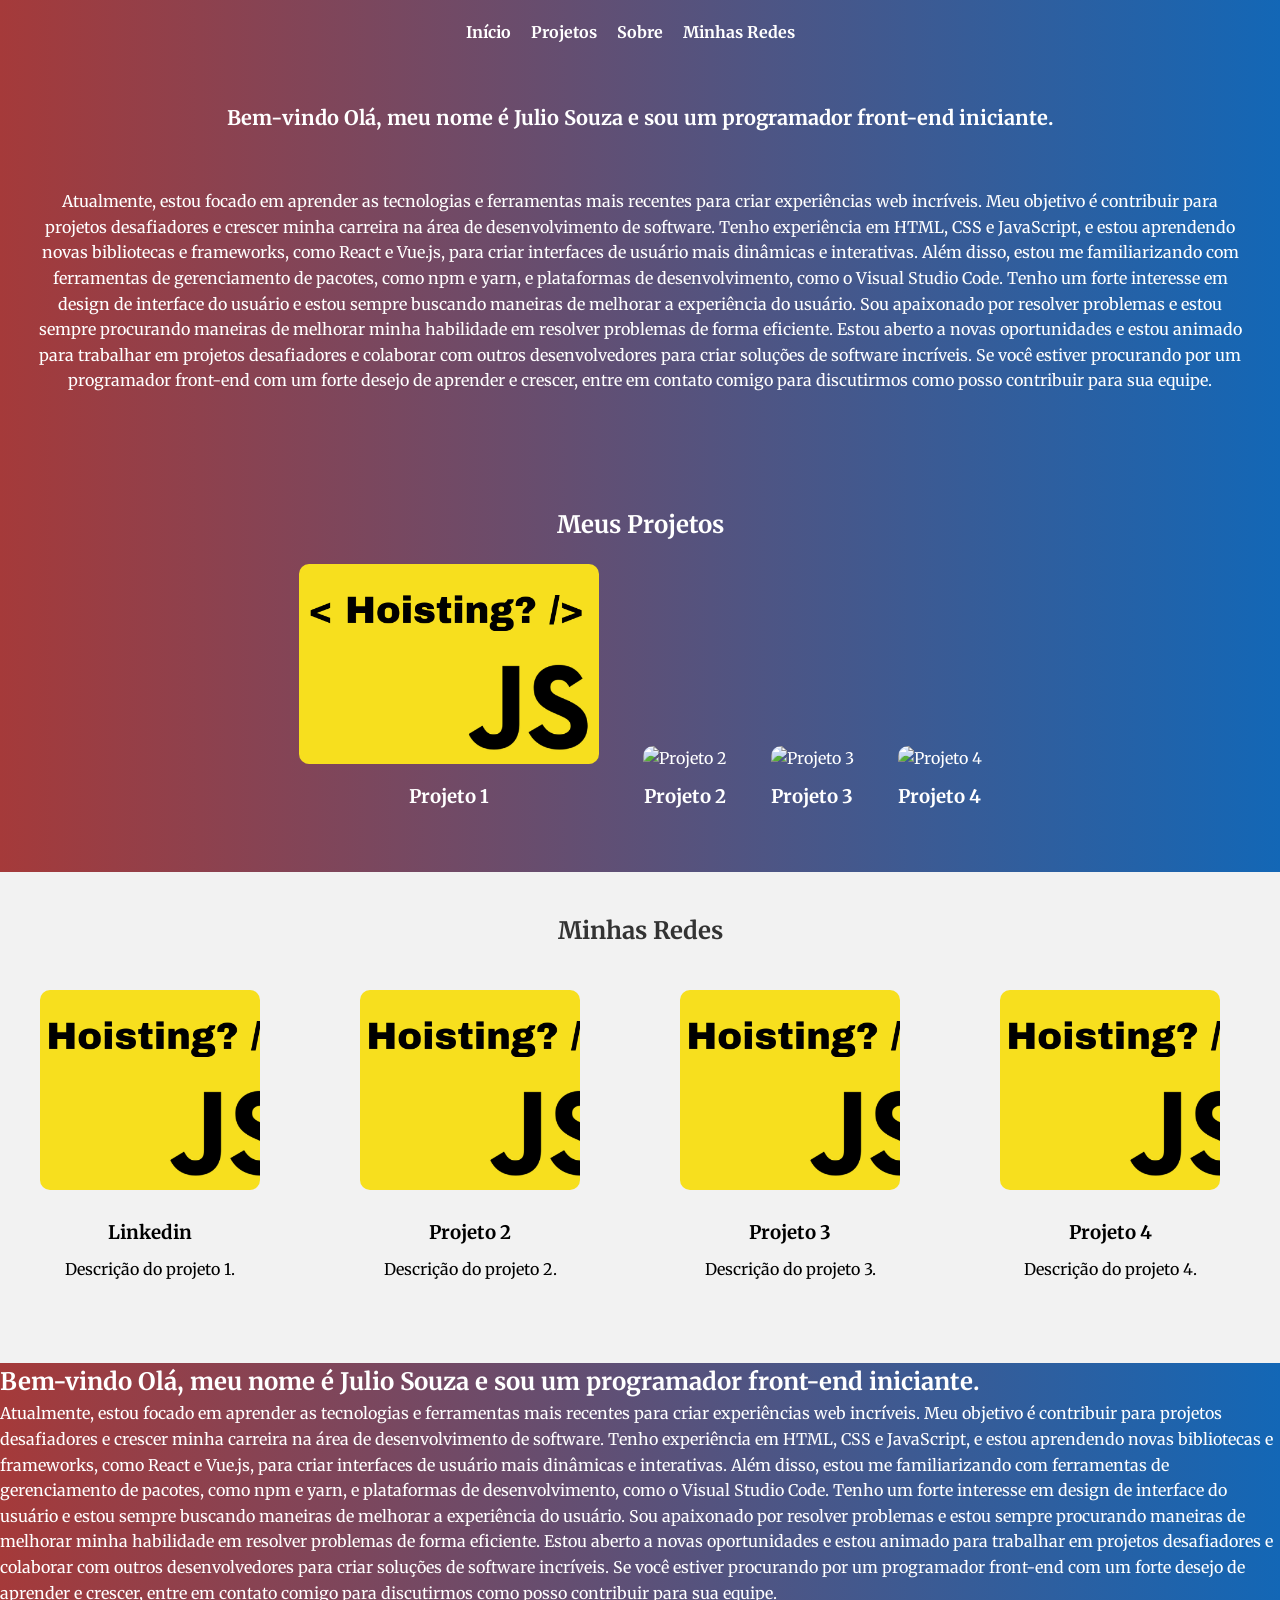
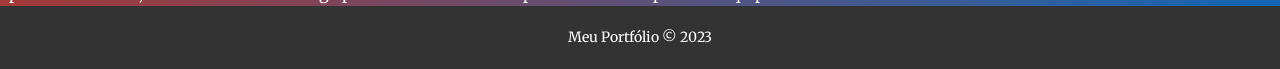
==== portifolio/index.html @ f2cfffc6 "first commit" ====
<!DOCTYPE html>
<html>

<head>
    <meta charset="utf-8">
    <title>Meu Portfólio</title>
    <link rel="stylesheet" type="text/css" href="slick/slick.css" />
    <link rel="stylesheet" type="text/css" href="slick/slick-theme.css" />
    <script type="text/javascript" src="slick/slick.min.js"></script>

    <link rel="stylesheet" href="src/css/styles.css">
</head>

<body>

    <header>
        <nav>
            <ul>
                <li><a href="#">Início</a></li>
                <li><a href="#projetos">Projetos</a></li>
                <li><a href="#sobre">Sobre</a></li>
                <li><a href="#minhas Redes">Minhas Redes</a></li>
            </ul>
        </nav>
    </header>

    <section id="banner">
        <h1>Bem-vindo Olá, meu nome é Julio Souza e sou um programador front-end iniciante.</h1>
        <p> Atualmente, estou focado em aprender as tecnologias e ferramentas mais recentes para criar experiências web incríveis. Meu objetivo é contribuir para projetos desafiadores e crescer minha carreira na área de desenvolvimento de software.

            Tenho experiência em HTML, CSS e JavaScript, e estou aprendendo novas bibliotecas e frameworks, como React e Vue.js, para criar interfaces de usuário mais dinâmicas e interativas. Além disso, estou me familiarizando com ferramentas de gerenciamento de pacotes, como npm e yarn, e plataformas de desenvolvimento, como o Visual Studio Code.
            
            Tenho um forte interesse em design de interface do usuário e estou sempre buscando maneiras de melhorar a experiência do usuário. Sou apaixonado por resolver problemas e estou sempre procurando maneiras de melhorar minha habilidade em resolver problemas de forma eficiente.
            
            Estou aberto a novas oportunidades e estou animado para trabalhar em projetos desafiadores e colaborar com outros desenvolvedores para criar soluções de software incríveis. Se você estiver procurando por um programador front-end com um forte desejo de aprender e crescer, entre em contato comigo para discutirmos como posso contribuir para sua equipe.</p>
    </section>

    <section id="projetos">
        <h2>Meus Projetos</h2>
        <div class="projeto">
            <a href="https://juliosouzaads.github.io/Portifolio-Barber-Close/" target="_blank">
                <img src="src/images/1_BgVNlXW6I6_1bWr8m8Ypsg.png" alt="Projeto 1">
                <h3>Projeto 1</h3>
            </a>
        </div>
        <div class="projeto">
            <a href="https://juliosouzaads.github.io/Api_GitHub/ " target="_blank">
                <img src="https://user-images.githubusercontent.com/98895165/218859259-c92ef79c-b84f-48b5-96d0-c106268add9f.png" alt="Projeto 2">
                <h3>Projeto 2</h3>
            </a>
        </div>
        <div class="projeto">
            <a href="https://juliosouzaads.github.io/Portifolio-Barbearia-Shopp/" target="_blank">
                <img src="https://user-images.githubusercontent.com/98895165/212253669-2b6fd90a-a5d7-4bff-9de0-f8948a03954b.png" alt="Projeto 3">
                <h3>Projeto 3</h3>
            </a>
        </div>
        <div class="projeto">
            <a href="https://juliosouzaads.github.io/API-Gerador-Conselhos/" target="_blank">
                <img src="https://res.cloudinary.com/dz209s6jk/image/upload/v1647734576/Screenshots/we2rf48343vqxftzdfvx.jpg" alt="Projeto 4">
                <h3>Projeto 4</h3>
            </a>
        </div>
    </section>

    <section id="carousel">
        <h2>Minhas Redes</h2>
        <div class="carousel">
            <div class="slide">
                <a href="https://www.linkedin.com/in/julio-souza-0854b9230/">
                <img src="src/images/1_BgVNlXW6I6_1bWr8m8Ypsg.png" alt="Projeto 1">
                <h3>Linkedin</h3>
                <p>Descrição do projeto 1.</p>
            </div>
            <div class="slide">
                <a href="https://www.linkedin.com/in/julio-souza-0854b9230/">
                <img src="src/images/1_BgVNlXW6I6_1bWr8m8Ypsg.png" alt="Projeto 2">
                <h3>Projeto 2</h3>
                <p>Descrição do projeto 2.</p>
            </div>
            <div class="slide">
                <a href="https://www.linkedin.com/in/julio-souza-0854b9230/">
                <img src="src/images/1_BgVNlXW6I6_1bWr8m8Ypsg.png" alt="Projeto 3">
                <h3>Projeto 3</h3>
                <p>Descrição do projeto 3.</p>
            </div>
            <div class="slide">
                <a href="https://www.linkedin.com/in/julio-souza-0854b9230/">
                <img src="src/images/1_BgVNlXW6I6_1bWr8m8Ypsg.png" alt="Projeto 4">
                <h3>Projeto 4</h3>
                <p>Descrição do projeto 4.</p>
            </div>
        </div>
    </section>

    <section id="sobre">
        <h1>Bem-vindo Olá, meu nome é Julio Souza e sou um programador front-end iniciante.</h1>
        <p> Atualmente, estou focado em aprender as tecnologias e ferramentas mais recentes para criar experiências web incríveis. Meu objetivo é contribuir para projetos desafiadores e crescer minha carreira na área de desenvolvimento de software.

            Tenho experiência em HTML, CSS e JavaScript, e estou aprendendo novas bibliotecas e frameworks, como React e Vue.js, para criar interfaces de usuário mais dinâmicas e interativas. Além disso, estou me familiarizando com ferramentas de gerenciamento de pacotes, como npm e yarn, e plataformas de desenvolvimento, como o Visual Studio Code.
            
            Tenho um forte interesse em design de interface do usuário e estou sempre buscando maneiras de melhorar a experiência do usuário. Sou apaixonado por resolver problemas e estou sempre procurando maneiras de melhorar minha habilidade em resolver problemas de forma eficiente.
            
            Estou aberto a novas oportunidades e estou animado para trabalhar em projetos desafiadores e colaborar com outros desenvolvedores para criar soluções de software incríveis. Se você estiver procurando por um programador front-end com um forte desejo de aprender e crescer, entre em contato comigo para discutirmos como posso contribuir para sua equipe.</p>
    </section>

    <footer>
        <p>Meu Portfólio &copy; 2023</p>
    </footer>

    <script src="src/js/index.js"></script>
</body
---- portifolio/src/css/styles.css ----
@import url('https://fonts.googleapis.com/css2?family=Merriweather:ital,wght@0,300;0,700;1,300;1,700&display=swap');

* {
    margin: 0;
    padding: 0;
    box-sizing: border-box;
  }
  
  body {
    
    font-family: 'Merriweather', serif;
    font-style: bold;
    font-size: 16px;
    line-height: 1.6;
    color: #333;
    background-image: linear-gradient(to right, rgb(165, 58, 58) , rgb(19, 103, 182));
  }
  
  header {
    font-weight: 700;
    
    color: #fff;
    padding: 20px;
    display: flex;
    justify-content: space-around;
  }
  
  nav ul {
    list-style: none;
    display: flex;
  }
  
  nav li {
    margin-right: 20px;
  }
  
  nav a {
    color: #fff;
    text-decoration: none;
  }

  a{
    text-decoration: none;
    color: #fff;
  }
  
  #banner {
   
    height: 400px;
    display: flex;
    flex-direction: column;
    justify-content: center;
    align-items: center;
    text-align: center;
    color: #fff;
  }
  
  #banner h1 {
    font-size: 20px;
    margin-bottom: 20px;
  }
  
  #banner p {
    font-size: 16px;
    margin: 35px;
  }
  
  #projetos {
    padding: 40px 0;
    text-align: center;
    color: #fff;
  }
  
  .projeto {
    display: inline-block;
    margin: 20px;
  }
  
  .projeto img {
    width: 300px;
    height: 200px;
    object-fit: cover;
    border-radius: 10px;
  }
  
  .projeto h3 {
    margin-top: 10px;
  }
  
  #carousel {
    background-color: #f2f2f2;
    padding: 40px 0;
    text-align: center;
   
  }
  
  .carousel {
    display: flex;
    overflow: hidden;
    justify-content: center;
    align-items: center;
    color: black;
  }
  
  .slide {
    display: flex;
    flex-direction: column;
    justify-content: center;
    align-items: center;
    text-align: center;
    padding: 40px;
    min-width: 300px;
  }
  
  .slide img {
    width: 100%;
    height: 200px;
    object-fit: cover;
    border-radius: 10px;
  }
  
  .slide h3 {
    margin-top: 20px;
    color: black;
  }
  
  .slide p {
    margin-top: 10px;
    color: black;
  }
  
  .slide:not(:last-child) {
    margin-right: 20px;
  }
  
  .slide.active-slide {
    transform: scale(1.1);
  }
  
  .slide-hidden-right {
    transform: translateX(100%);
  }
  
  .slide-hidden-left {
    transform: translateX(-100%);
  }
  
  .slide-transition {
    transition: transform 0.5s ease-in-out;
  }
  
  .slide-next {
    transform: translateX(-100%);
  }
  
  .slide-prev {
    transform: translateX(100%);
  }
  
  footer {
    background-color: #333;
    color: #fff;
    text-align: center;
    padding: 20px;
  }
  
  footer p {
    font-size: 14px;
  }
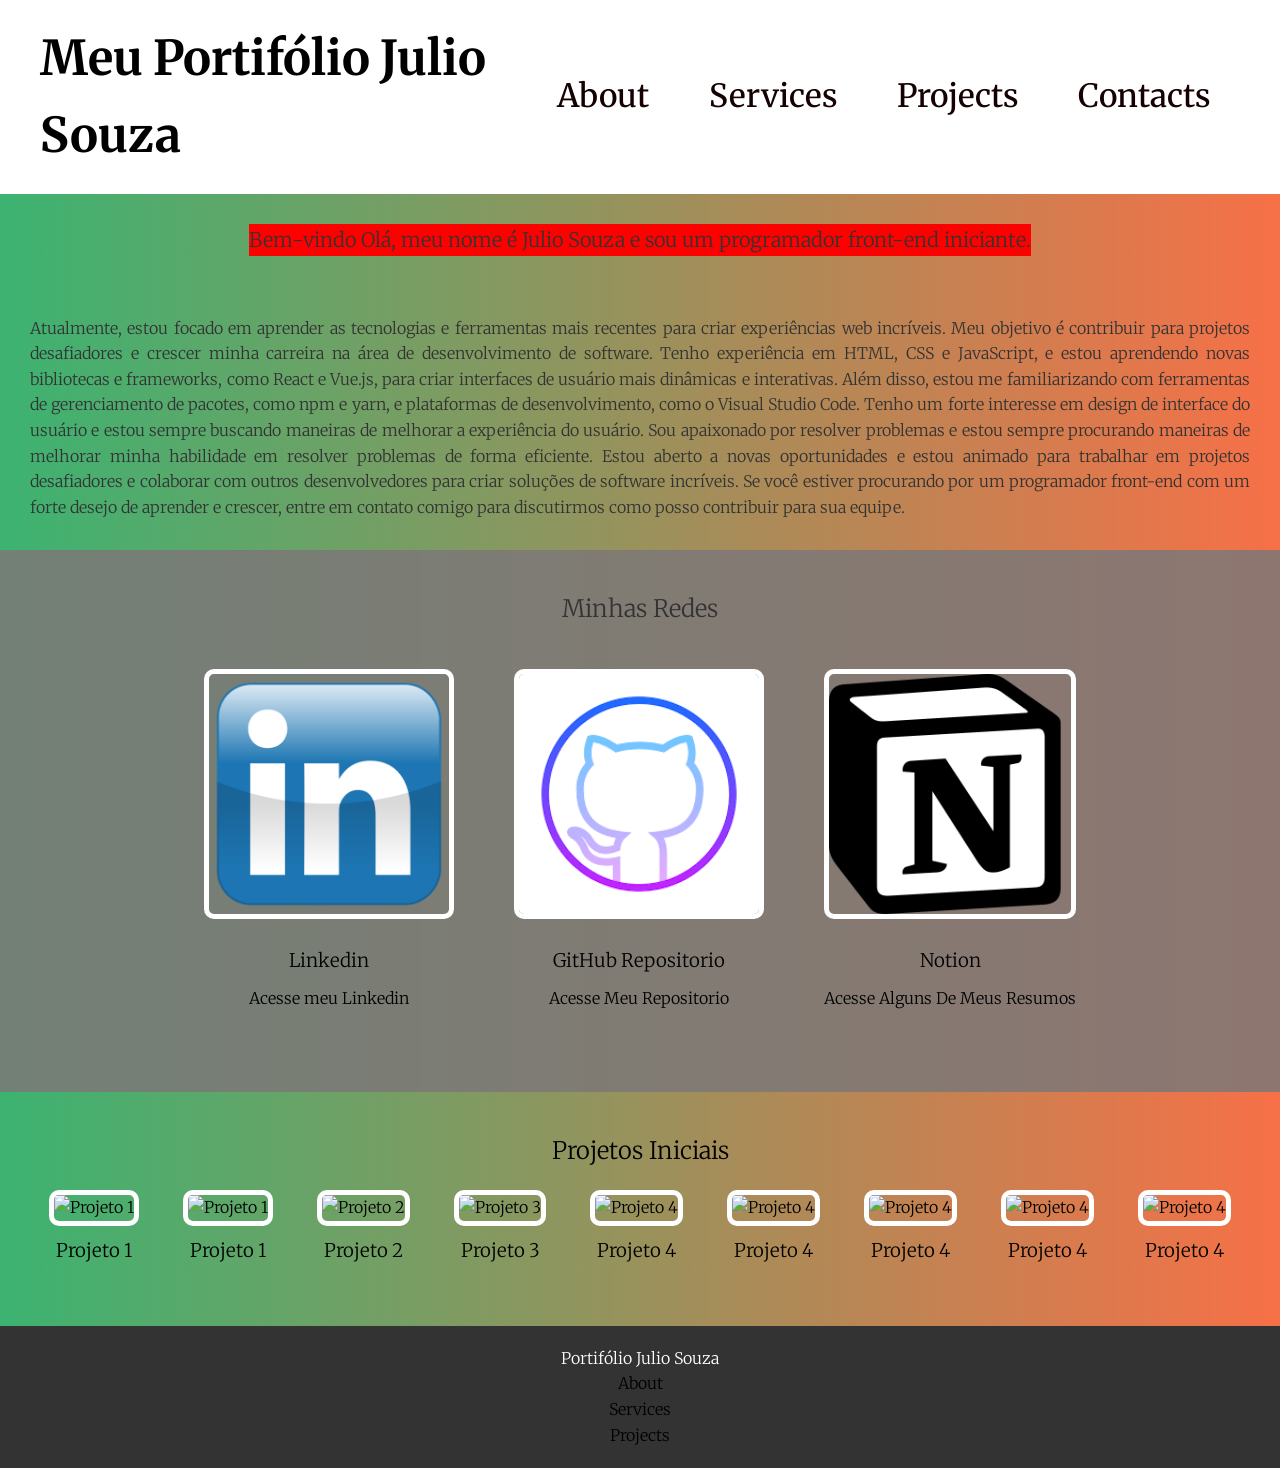
==== commit 97ec46e7: "att" ====
--- a/portifolio/index.html
+++ b/portifolio/index.html
@@ -1,66 +1,64 @@
 <!DOCTYPE html>
-<html>
+<html lang="en">
 
 <head>
-    <meta charset="utf-8">
-    <title>Meu Portfólio</title>
-    <link rel="stylesheet" type="text/css" href="slick/slick.css" />
-    <link rel="stylesheet" type="text/css" href="slick/slick-theme.css" />
-    <script type="text/javascript" src="slick/slick.min.js"></script>
+    <meta charset="UTF-8">
+    <meta http-equiv="X-UA-Compatible" content="IE=edge">
+    <meta name="viewport" content="width=device-width, initial-scale=1.0">
+    <title>Meu Portifólio Julio Souza </title>
+    <link rel="stylesheet" href="src/css/reset.css">
+    <link rel="stylesheet" href="src/css/variaveis.css">
+    <link rel="stylesheet" href="src/css/menu.css">
+    <link rel="stylesheet" href="src/css/styles.css">
 
-    <link rel="stylesheet" href="src/css/styles.css">
+    <link rel="preconnect" href="https://fonts.googleapis.com">
+    <link rel="preconnect" href="https://fonts.gstatic.com" crossorigin>
+    <link href="https://fonts.googleapis.com/css2?family=Roboto:wght@100;400;500;900&display=swap" rel="stylesheet">
+
 </head>
 
 <body>
-
-    <header>
-        <nav>
-            <ul>
-                <li><a href="#">Início</a></li>
-                <li><a href="#projetos">Projetos</a></li>
-                <li><a href="#sobre">Sobre</a></li>
-                <li><a href="#minhas Redes">Minhas Redes</a></li>
-            </ul>
-        </nav>
+    <header class="header">
+        <div class="header-container">
+            <a href="/">
+                <h1 class="logo"> Meu Portifólio Julio Souza </h1>
+            </a>
+            <nav>
+                <input type="checkbox" id="menu-hamburguer" />
+                <label for="menu-hamburguer">
+                    <div class="menu">
+                        <span class="hamburguer"></span>
+                    </div>
+                </label>
+                <ul>
+                    <li><a href="#about">About</a></li>
+                    <li><a href="#services">Services</a></li>
+                    <li><a href="#projects">Projects</a></li>
+                    <li><a href="#contacts">Contacts</a></li>
+                </ul>
+            </nav>
+        </div>
     </header>
 
     <section id="banner">
         <h1>Bem-vindo Olá, meu nome é Julio Souza e sou um programador front-end iniciante.</h1>
-        <p> Atualmente, estou focado em aprender as tecnologias e ferramentas mais recentes para criar experiências web incríveis. Meu objetivo é contribuir para projetos desafiadores e crescer minha carreira na área de desenvolvimento de software.
+        <p> Atualmente, estou focado em aprender as tecnologias e ferramentas mais recentes para criar experiências web
+            incríveis. Meu objetivo é contribuir para projetos desafiadores e crescer minha carreira na área de
+            desenvolvimento de software.
 
-            Tenho experiência em HTML, CSS e JavaScript, e estou aprendendo novas bibliotecas e frameworks, como React e Vue.js, para criar interfaces de usuário mais dinâmicas e interativas. Além disso, estou me familiarizando com ferramentas de gerenciamento de pacotes, como npm e yarn, e plataformas de desenvolvimento, como o Visual Studio Code.
-            
-            Tenho um forte interesse em design de interface do usuário e estou sempre buscando maneiras de melhorar a experiência do usuário. Sou apaixonado por resolver problemas e estou sempre procurando maneiras de melhorar minha habilidade em resolver problemas de forma eficiente.
-            
-            Estou aberto a novas oportunidades e estou animado para trabalhar em projetos desafiadores e colaborar com outros desenvolvedores para criar soluções de software incríveis. Se você estiver procurando por um programador front-end com um forte desejo de aprender e crescer, entre em contato comigo para discutirmos como posso contribuir para sua equipe.</p>
-    </section>
+            Tenho experiência em HTML, CSS e JavaScript, e estou aprendendo novas bibliotecas e frameworks, como React e
+            Vue.js, para criar interfaces de usuário mais dinâmicas e interativas. Além disso, estou me familiarizando
+            com ferramentas de gerenciamento de pacotes, como npm e yarn, e plataformas de desenvolvimento, como o
+            Visual Studio Code.
 
-    <section id="projetos">
-        <h2>Meus Projetos</h2>
-        <div class="projeto">
-            <a href="https://juliosouzaads.github.io/Portifolio-Barber-Close/" target="_blank">
-                <img src="src/images/1_BgVNlXW6I6_1bWr8m8Ypsg.png" alt="Projeto 1">
-                <h3>Projeto 1</h3>
-            </a>
-        </div>
-        <div class="projeto">
-            <a href="https://juliosouzaads.github.io/Api_GitHub/ " target="_blank">
-                <img src="https://user-images.githubusercontent.com/98895165/218859259-c92ef79c-b84f-48b5-96d0-c106268add9f.png" alt="Projeto 2">
-                <h3>Projeto 2</h3>
-            </a>
-        </div>
-        <div class="projeto">
-            <a href="https://juliosouzaads.github.io/Portifolio-Barbearia-Shopp/" target="_blank">
-                <img src="https://user-images.githubusercontent.com/98895165/212253669-2b6fd90a-a5d7-4bff-9de0-f8948a03954b.png" alt="Projeto 3">
-                <h3>Projeto 3</h3>
-            </a>
-        </div>
-        <div class="projeto">
-            <a href="https://juliosouzaads.github.io/API-Gerador-Conselhos/" target="_blank">
-                <img src="https://res.cloudinary.com/dz209s6jk/image/upload/v1647734576/Screenshots/we2rf48343vqxftzdfvx.jpg" alt="Projeto 4">
-                <h3>Projeto 4</h3>
-            </a>
-        </div>
+            Tenho um forte interesse em design de interface do usuário e estou sempre buscando maneiras de melhorar a
+            experiência do usuário. Sou apaixonado por resolver problemas e estou sempre procurando maneiras de melhorar
+            minha habilidade em resolver problemas de forma eficiente.
+
+            Estou aberto a novas oportunidades e estou animado para trabalhar em projetos desafiadores e colaborar com
+            outros desenvolvedores para criar soluções de software incríveis. Se você estiver procurando por um
+            programador front-end com um forte desejo de aprender e crescer, entre em contato comigo para discutirmos
+            como posso contribuir para sua equipe.</p>
     </section>
 
     <section id="carousel">
@@ -68,45 +66,121 @@
         <div class="carousel">
             <div class="slide">
                 <a href="https://www.linkedin.com/in/julio-souza-0854b9230/">
-                <img src="src/images/1_BgVNlXW6I6_1bWr8m8Ypsg.png" alt="Projeto 1">
-                <h3>Linkedin</h3>
-                <p>Descrição do projeto 1.</p>
+                    <img src="src/images/linkedin.png" alt="Projeto 3">
+                    <h3> Linkedin </h3>
+                    <p>Acesse meu Linkedin</p>
             </div>
             <div class="slide">
-                <a href="https://www.linkedin.com/in/julio-souza-0854b9230/">
-                <img src="src/images/1_BgVNlXW6I6_1bWr8m8Ypsg.png" alt="Projeto 2">
-                <h3>Projeto 2</h3>
-                <p>Descrição do projeto 2.</p>
+                <a href="https://github.com/juliosouzaads">
+                    <img src="src/images/github.png" alt="Projeto 1">
+                    <h3>GitHub Repositorio</h3>
+                    <p>Acesse Meu Repositorio</p>
             </div>
             <div class="slide">
-                <a href="https://www.linkedin.com/in/julio-souza-0854b9230/">
-                <img src="src/images/1_BgVNlXW6I6_1bWr8m8Ypsg.png" alt="Projeto 3">
-                <h3>Projeto 3</h3>
-                <p>Descrição do projeto 3.</p>
+                <a href="https://www.notion.so/Resumos-DevQuest-47e98376dde24ac598487de0968495d0">
+                    <img src="src/images/notion.png" alt="Projeto 2">
+                    <h3>Notion </h3>
+                    <p>Acesse Alguns De Meus Resumos </p>
             </div>
-            <div class="slide">
-                <a href="https://www.linkedin.com/in/julio-souza-0854b9230/">
-                <img src="src/images/1_BgVNlXW6I6_1bWr8m8Ypsg.png" alt="Projeto 4">
-                <h3>Projeto 4</h3>
-                <p>Descrição do projeto 4.</p>
-            </div>
+
         </div>
     </section>
 
-    <section id="sobre">
-        <h1>Bem-vindo Olá, meu nome é Julio Souza e sou um programador front-end iniciante.</h1>
-        <p> Atualmente, estou focado em aprender as tecnologias e ferramentas mais recentes para criar experiências web incríveis. Meu objetivo é contribuir para projetos desafiadores e crescer minha carreira na área de desenvolvimento de software.
-
-            Tenho experiência em HTML, CSS e JavaScript, e estou aprendendo novas bibliotecas e frameworks, como React e Vue.js, para criar interfaces de usuário mais dinâmicas e interativas. Além disso, estou me familiarizando com ferramentas de gerenciamento de pacotes, como npm e yarn, e plataformas de desenvolvimento, como o Visual Studio Code.
-            
-            Tenho um forte interesse em design de interface do usuário e estou sempre buscando maneiras de melhorar a experiência do usuário. Sou apaixonado por resolver problemas e estou sempre procurando maneiras de melhorar minha habilidade em resolver problemas de forma eficiente.
-            
-            Estou aberto a novas oportunidades e estou animado para trabalhar em projetos desafiadores e colaborar com outros desenvolvedores para criar soluções de software incríveis. Se você estiver procurando por um programador front-end com um forte desejo de aprender e crescer, entre em contato comigo para discutirmos como posso contribuir para sua equipe.</p>
+    <section id="projetos">
+        <h2>Projetos Iniciais </h2>
+        <div class="projeto">
+            <a href="https://juliosouzaads.github.io/Projeto-LandingPage-Berserk/" target="_blank">
+                <img src="https://static0.gamerantimages.com/wordpress/wp-content/uploads/2022/06/Featured-Why-Guts-Best-Written-Character.jpg"
+                    alt="Projeto 1">
+                <h3>Projeto 1</h3>
+            </a>
+        </div>
+        <div class="projeto">
+            <a href="https://juliosouzaads.github.io/Portifolio-Barber-Close/" target="_blank">
+                <img src="https://i.pinimg.com/originals/e3/d9/38/e3d93898d0a65536c45a3aabe36e5577.jpg" alt="Projeto 1">
+                <h3>Projeto 1</h3>
+            </a>
+        </div>
+        <div class="projeto">
+            <a href="https://juliosouzaads.github.io/Api_GitHub/ " target="_blank">
+                <img src="https://user-images.githubusercontent.com/98895165/218859259-c92ef79c-b84f-48b5-96d0-c106268add9f.png"
+                    alt="Projeto 2">
+                <h3>Projeto 2</h3>
+            </a>
+        </div>
+        <div class="projeto">
+            <a href="https://juliosouzaads.github.io/Portifolio-Barbearia-Shopp/" target="_blank">
+                <img src="https://user-images.githubusercontent.com/98895165/212253669-2b6fd90a-a5d7-4bff-9de0-f8948a03954b.png"
+                    alt="Projeto 3">
+                <h3>Projeto 3</h3>
+            </a>
+        </div>
+        <div class="projeto">
+            <a href="https://juliosouzaads.github.io/API-Gerador-Conselhos/" target="_blank">
+                <img src="https://res.cloudinary.com/dz209s6jk/image/upload/v1647734576/Screenshots/we2rf48343vqxftzdfvx.jpg"
+                    alt="Projeto 4">
+                <h3>Projeto 4</h3>
+            </a>
+        </div>
+        <div class="projeto">
+            <a href="https://juliosouzaads.github.io/API-Gerador-Conselhos/" target="_blank">
+                <img src="https://res.cloudinary.com/dz209s6jk/image/upload/v1647734576/Screenshots/we2rf48343vqxftzdfvx.jpg"
+                    alt="Projeto 4">
+                <h3>Projeto 4</h3>
+            </a>
+        </div>
+        <div class="projeto">
+            <a href="https://juliosouzaads.github.io/API-Gerador-Conselhos/" target="_blank">
+                <img src="https://res.cloudinary.com/dz209s6jk/image/upload/v1647734576/Screenshots/we2rf48343vqxftzdfvx.jpg"
+                    alt="Projeto 4">
+                <h3>Projeto 4</h3>
+            </a>
+        </div>
+        <div class="projeto">
+            <a href="https://juliosouzaads.github.io/API-Gerador-Conselhos/" target="_blank">
+                <img src="https://res.cloudinary.com/dz209s6jk/image/upload/v1647734576/Screenshots/we2rf48343vqxftzdfvx.jpg"
+                    alt="Projeto 4">
+                <h3>Projeto 4</h3>
+            </a>
+        </div>
+        <div class="projeto">
+            <a href="https://juliosouzaads.github.io/API-Gerador-Conselhos/" target="_blank">
+                <img src="https://res.cloudinary.com/dz209s6jk/image/upload/v1647734576/Screenshots/we2rf48343vqxftzdfvx.jpg"
+                    alt="Projeto 4">
+                <h3>Projeto 4</h3>
+            </a>
+        </div>
     </section>
 
-    <footer>
-        <p>Meu Portfólio &copy; 2023</p>
+    <footer class="footer" id="contacts">
+        <h4> Portifólio Julio Souza </h4>
+
+        <nav>
+            <ul>
+                <li><a href="#about"> About </a></li>
+                <li><a href="#services"> Services </a></li>
+                <li><a href="#projects"> Projects </a></li>
+            </ul>
+        </nav>
+
+        <div class="social">
+            <a href="">
+                <i class="fab fa-facebook-square"></i>
+            </a>
+
+            <a href="">
+                <i class="fab fa-instagram"></i>
+            </a>
+
+            <a href="">
+                <i class="fab fa-twitter-square"></i>
+            </a>
+
+            <a href="">
+                <i class="fab fa-pinterest"></i>
+            </a>
+        </div>
     </footer>
+</body>
 
-    <script src="src/js/index.js"></script>
-</body+</html>
--- a/portifolio/src/css/variaveis.css
+++ b/portifolio/src/css/variaveis.css
@@ -0,0 +1,3 @@
+:root {
+    --max-width-size :1920px;
+}
--- a/portifolio/src/css/menu.css
+++ b/portifolio/src/css/menu.css
@@ -0,0 +1,114 @@
+.header nav ul {
+    display: flex;
+}
+
+.header nav ul li a {
+    font-size: 2rem;
+    font-weight: 500;
+    padding: 10px 30px;
+    border-radius: 50px;
+    transition: 0.3s;
+    color: rgb(21, 1, 1);
+}
+
+.header nav ul li a:hover {
+    background-color: lightseagreen;
+}
+
+/* RESPONSIVO  */
+
+.header .menu {
+    display: none;
+    width: 60px;
+    height: 60px;
+}
+
+.header .hamburguer {
+    background-color: black;
+    position: relative;
+    display: block;
+    width: 30px;
+    height: 2px;
+    top: 29px;
+    left: 15px;
+    transition: 0.5s ease-in-out;
+}
+
+.header .hamburguer:before,
+.header .hamburguer:after {
+    background-color: #000;
+    content: "";
+    display: block;
+    width: 100%;
+    height: 100%;
+    position: absolute;
+    transition: 0.2s ease-in-out;
+}
+
+.header .hamburguer:before {
+    top: -10px;
+}
+
+.header .hamburguer:after {
+    bottom: -10px;
+}
+
+.header input {
+    display: none;
+}
+
+.header input:checked~label .hamburguer {
+    transform: rotate(45deg);
+}
+
+.header input:checked~label .hamburguer:before {
+    transform: rotate(90deg);
+    top: 0;
+}
+
+.header input:checked~label .hamburguer:after {
+    transform: rotate(90deg);
+    bottom: 0;
+
+}
+
+@media (max-width:900px) {
+    .header .menu {
+        display: block;
+        align-self: flex-end;
+    }
+
+    .header nav label {
+        display: flex;
+        flex-direction: column;
+    }
+
+    .header nav ul {
+        display: none;
+    }
+
+    .header input:checked~ul {
+        display: block;
+    }
+
+    .header nav {
+        position: absolute;
+        top: 8px;
+        right: 20px;
+        z-index: 1;
+    }
+
+    .header nav ul {
+        width: 200px;
+        padding: 20px;
+        background-color: #fff;
+
+    }
+
+    .header nav ul a {
+        text-align: center;
+        padding: 20px;
+        display: block;
+    }
+
+}
--- a/portifolio/src/css/styles.css
+++ b/portifolio/src/css/styles.css
@@ -1,171 +1,173 @@
 @import url('https://fonts.googleapis.com/css2?family=Merriweather:ital,wght@0,300;0,700;1,300;1,700&display=swap');
 
 * {
-    margin: 0;
-    padding: 0;
-    box-sizing: border-box;
-  }
-  
-  body {
-    
-    font-family: 'Merriweather', serif;
-    font-style: bold;
-    font-size: 16px;
-    line-height: 1.6;
-    color: #333;
-    background-image: linear-gradient(to right, rgb(165, 58, 58) , rgb(19, 103, 182));
-  }
-  
-  header {
-    font-weight: 700;
-    
-    color: #fff;
-    padding: 20px;
-    display: flex;
-    justify-content: space-around;
-  }
-  
-  nav ul {
-    list-style: none;
-    display: flex;
-  }
-  
-  nav li {
-    margin-right: 20px;
-  }
-  
-  nav a {
-    color: #fff;
-    text-decoration: none;
-  }
+  margin: 0;
+  padding: 0;
+  box-sizing: border-box;
+}
 
-  a{
-    text-decoration: none;
-    color: #fff;
-  }
-  
-  #banner {
-   
-    height: 400px;
-    display: flex;
-    flex-direction: column;
-    justify-content: center;
-    align-items: center;
-    text-align: center;
-    color: #fff;
-  }
-  
-  #banner h1 {
-    font-size: 20px;
-    margin-bottom: 20px;
-  }
-  
-  #banner p {
-    font-size: 16px;
-    margin: 35px;
-  }
-  
-  #projetos {
-    padding: 40px 0;
-    text-align: center;
-    color: #fff;
-  }
-  
-  .projeto {
-    display: inline-block;
-    margin: 20px;
-  }
-  
-  .projeto img {
-    width: 300px;
-    height: 200px;
-    object-fit: cover;
-    border-radius: 10px;
-  }
-  
-  .projeto h3 {
-    margin-top: 10px;
-  }
-  
-  #carousel {
-    background-color: #f2f2f2;
-    padding: 40px 0;
-    text-align: center;
-   
-  }
-  
-  .carousel {
-    display: flex;
-    overflow: hidden;
-    justify-content: center;
-    align-items: center;
-    color: black;
-  }
-  
-  .slide {
-    display: flex;
-    flex-direction: column;
-    justify-content: center;
-    align-items: center;
-    text-align: center;
-    padding: 40px;
-    min-width: 300px;
-  }
-  
-  .slide img {
-    width: 100%;
-    height: 200px;
-    object-fit: cover;
-    border-radius: 10px;
-  }
-  
-  .slide h3 {
-    margin-top: 20px;
-    color: black;
-  }
-  
-  .slide p {
-    margin-top: 10px;
-    color: black;
-  }
-  
-  .slide:not(:last-child) {
-    margin-right: 20px;
-  }
-  
-  .slide.active-slide {
-    transform: scale(1.1);
-  }
-  
-  .slide-hidden-right {
-    transform: translateX(100%);
-  }
-  
-  .slide-hidden-left {
-    transform: translateX(-100%);
-  }
-  
-  .slide-transition {
-    transition: transform 0.5s ease-in-out;
-  }
-  
-  .slide-next {
-    transform: translateX(-100%);
-  }
-  
-  .slide-prev {
-    transform: translateX(100%);
-  }
-  
-  footer {
-    background-color: #333;
-    color: #fff;
-    text-align: center;
-    padding: 20px;
-  }
-  
-  footer p {
-    font-size: 14px;
-  }
-  
-  +body {
+  font-family: 'Merriweather', serif;
+  font-style: bold;
+  font-size: 16px;
+  line-height: 1.6;
+  color: #333;
+  background-image: linear-gradient(to left, #f77047, #3cb371);
+}
+
+.header {
+  background-color: #fff;
+}
+
+.header .header-container {
+  display: flex;
+  padding: 20px 40px;
+  justify-content: space-between;
+  align-items: center;
+  min-height: 75px;
+}
+
+.header h1 {
+  font-size: 3rem;
+  font-weight: 700;
+  transition: 0.3s;
+  color: rgb(0, 0, 0);
+}
+
+.header a {
+  text-decoration: none;
+  color: #fff;
+}
+
+.header a:hover h1 {
+  color: coral;
+}
+
+#banner {
+  height: 80%;
+  display: flex;
+  flex-wrap: wrap;
+  flex-direction: column;
+  justify-content: center;
+  align-items: center;
+  text-align: justify;
+}
+
+#banner h1 {
+  font-size: 20px;
+  margin-bottom: 20px;
+  margin: 30px;
+  justify-content: center;
+  background-color: red;
+}
+
+#banner p {
+  font-size: 16px;
+  margin: 30px;
+}
+
+#projetos {
+  padding: 40px 0;
+  text-align: center;
+  color: #fff;
+}
+
+.projeto {
+  display: inline-block;
+  margin: 20px;
+}
+
+.projeto img {
+  width: 300px;
+  height: 200px;
+  object-fit: cover;
+  border-radius: 10px;
+  border: 5px solid white;
+}
+
+.projeto img:hover {
+  transition: 0.5s ease-in-out;
+  -xpedu-transform: scale(1.2);
+  -ms-transform: scale(1.2);
+  transform: scale(1.2);
+}
+
+.projeto h3 {
+  margin-top: 10px;
+}
+
+#carousel {
+  background-color: #7c7878da;
+  padding: 40px 0;
+  text-align: center;
+}
+
+.carousel {
+  display: flex;
+  /* overflow: hidden; */
+  justify-content: center;
+  align-items: center;
+  color: black;
+  margin: 10px;
+}
+
+.slide {
+  display: flex;
+  flex-direction: column;
+  justify-content: center;
+  align-items: center;
+  min-width: 150px;
+  padding: 30px;
+}
+
+.slide img {
+  width: 100%;
+  max-width: 400px;
+  height: 250px;
+  border-radius: 10px;
+  border: 5px solid white;
+}
+
+.slide img:hover {
+  transition: 0.5s ease-in-out;
+  -xpedu-transform: scale(1.2);
+  -ms-transform: scale(1.2);
+  transform: scale(1.2);
+}
+
+.slide h3 {
+  margin-top: 20px;
+  color: black;
+}
+
+.slide p {
+  margin-top: 10px;
+  color: black;
+}
+
+#sobre {
+  height: 80%;
+  display: flex;
+  flex-wrap: wrap;
+  flex-direction: column;
+  justify-content: center;
+  align-items: center;
+  text-align: justify;
+  color: #fff;
+  padding: 20px;
+}
+
+#sobre h1 {
+  padding: 20px;
+}
+
+footer {
+  background-color: #333;
+  color: #fff;
+  text-align: center;
+  padding: 20px;
+}
+
+footer p {
+  font-size: 14px;
+}
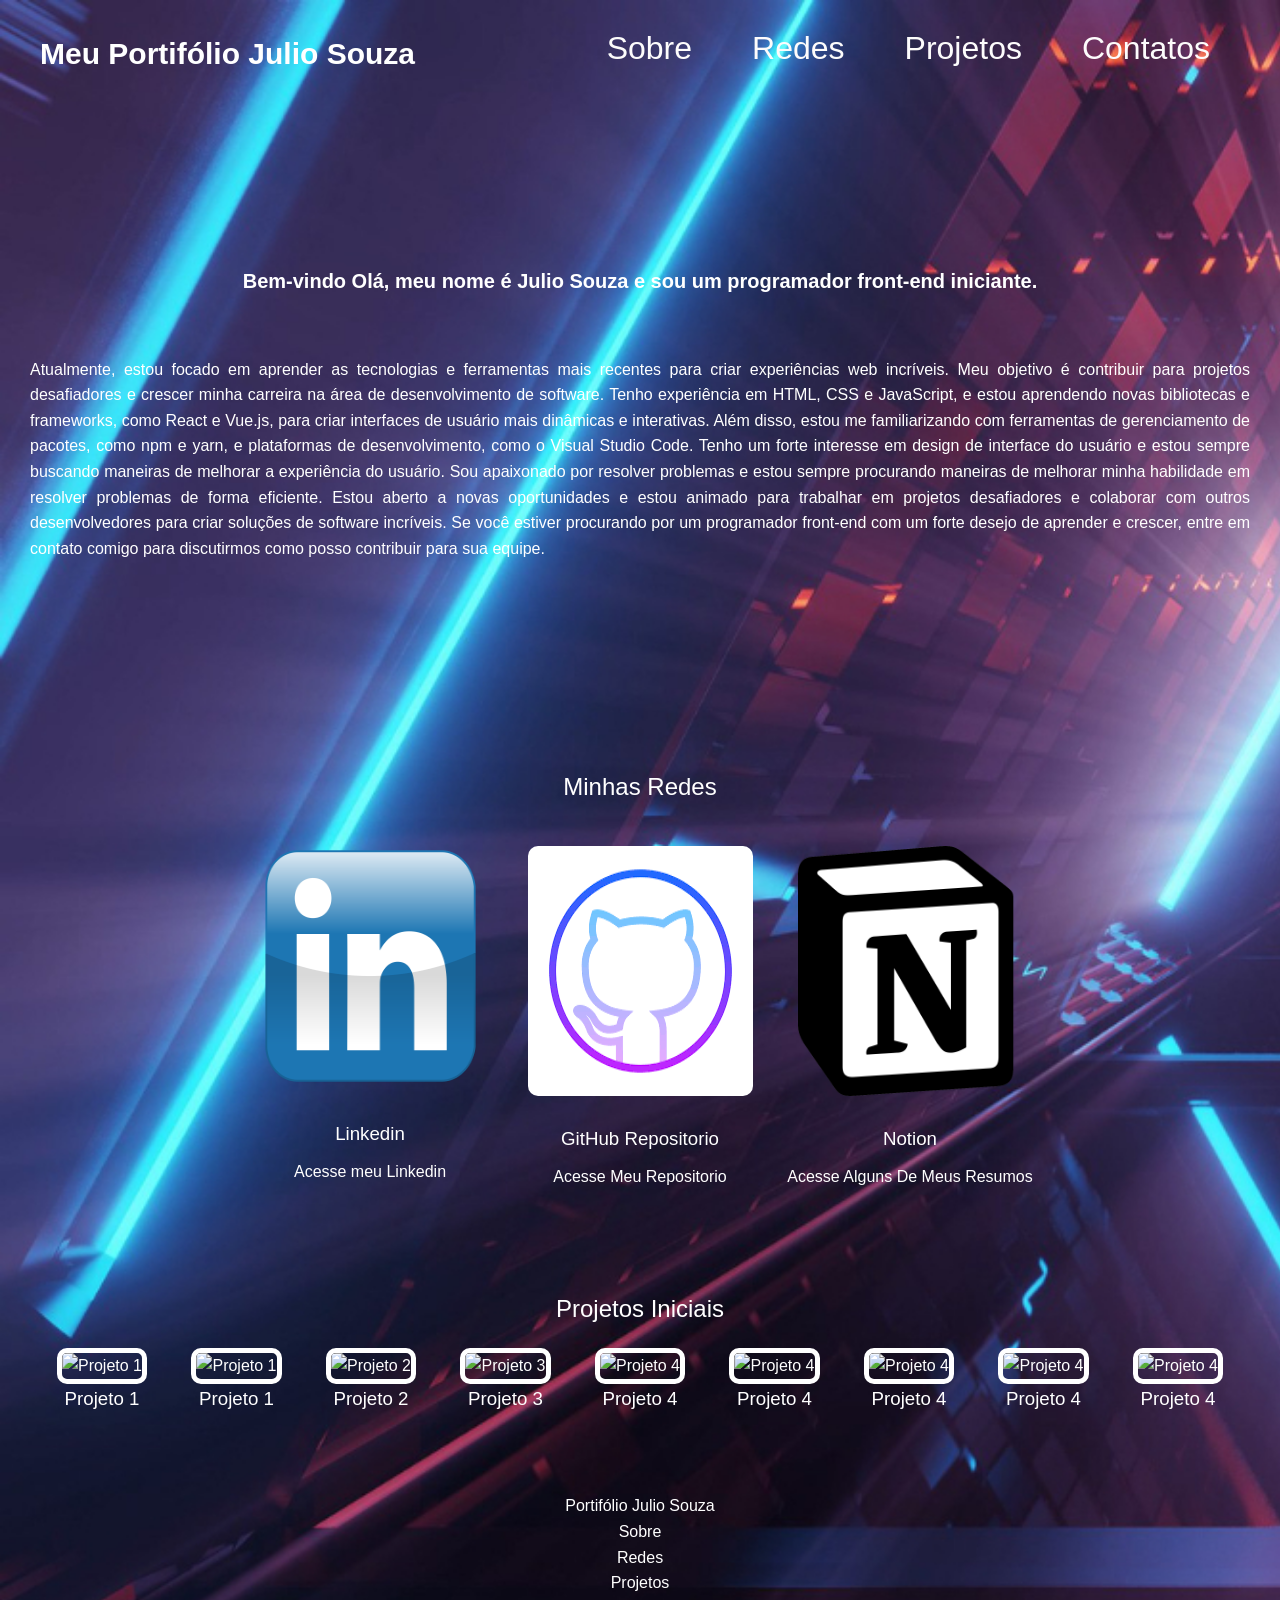
==== commit 10953486: "att portifolio" ====
--- a/portifolio/index.html
+++ b/portifolio/index.html
@@ -10,7 +10,7 @@
     <link rel="stylesheet" href="src/css/variaveis.css">
     <link rel="stylesheet" href="src/css/menu.css">
     <link rel="stylesheet" href="src/css/styles.css">
-
+    <link rel="stylesheet" href="src/css/responsive.css">
     <link rel="preconnect" href="https://fonts.googleapis.com">
     <link rel="preconnect" href="https://fonts.gstatic.com" crossorigin>
     <link href="https://fonts.googleapis.com/css2?family=Roboto:wght@100;400;500;900&display=swap" rel="stylesheet">
@@ -31,10 +31,10 @@
                     </div>
                 </label>
                 <ul>
-                    <li><a href="#about">About</a></li>
-                    <li><a href="#services">Services</a></li>
-                    <li><a href="#projects">Projects</a></li>
-                    <li><a href="#contacts">Contacts</a></li>
+                    <li><a href="#banner">Sobre</a></li>
+                    <li><a href="#carousel">Redes</a></li>
+                    <li><a href="#projetos">Projetos</a></li>
+                    <li><a href="#contacts">Contatos</a></li>
                 </ul>
             </nav>
         </div>
@@ -45,16 +45,13 @@
         <p> Atualmente, estou focado em aprender as tecnologias e ferramentas mais recentes para criar experiências web
             incríveis. Meu objetivo é contribuir para projetos desafiadores e crescer minha carreira na área de
             desenvolvimento de software.
-
             Tenho experiência em HTML, CSS e JavaScript, e estou aprendendo novas bibliotecas e frameworks, como React e
             Vue.js, para criar interfaces de usuário mais dinâmicas e interativas. Além disso, estou me familiarizando
             com ferramentas de gerenciamento de pacotes, como npm e yarn, e plataformas de desenvolvimento, como o
             Visual Studio Code.
-
             Tenho um forte interesse em design de interface do usuário e estou sempre buscando maneiras de melhorar a
             experiência do usuário. Sou apaixonado por resolver problemas e estou sempre procurando maneiras de melhorar
             minha habilidade em resolver problemas de forma eficiente.
-
             Estou aberto a novas oportunidades e estou animado para trabalhar em projetos desafiadores e colaborar com
             outros desenvolvedores para criar soluções de software incríveis. Se você estiver procurando por um
             programador front-end com um forte desejo de aprender e crescer, entre em contato comigo para discutirmos
@@ -65,20 +62,20 @@
         <h2>Minhas Redes</h2>
         <div class="carousel">
             <div class="slide">
-                <a href="https://www.linkedin.com/in/julio-souza-0854b9230/">
-                    <img src="src/images/linkedin.png" alt="Projeto 3">
+                <a href="https://www.linkedin.com/in/julio-souza-0854b9230/" target="_blank">
+                    <img src="src/images/linkedin.png" target="_blank" alt="Projeto 3">
                     <h3> Linkedin </h3>
                     <p>Acesse meu Linkedin</p>
             </div>
             <div class="slide">
-                <a href="https://github.com/juliosouzaads">
-                    <img src="src/images/github.png" alt="Projeto 1">
+                <a href="https://github.com/juliosouzaads " target="_blank">
+                    <img src="src/images/github.png" target="_blank" alt="Projeto 1">
                     <h3>GitHub Repositorio</h3>
                     <p>Acesse Meu Repositorio</p>
             </div>
             <div class="slide">
-                <a href="https://www.notion.so/Resumos-DevQuest-47e98376dde24ac598487de0968495d0">
-                    <img src="src/images/notion.png" alt="Projeto 2">
+                <a href="https://www.notion.so/Resumos-DevQuest-47e98376dde24ac598487de0968495d0" target="_blank">
+                    <img src="src/images/notion.png" target="_blank" alt="Projeto 2">
                     <h3>Notion </h3>
                     <p>Acesse Alguns De Meus Resumos </p>
             </div>
@@ -157,9 +154,9 @@
 
         <nav>
             <ul>
-                <li><a href="#about"> About </a></li>
-                <li><a href="#services"> Services </a></li>
-                <li><a href="#projects"> Projects </a></li>
+                <li><a href="#banner"> Sobre </a></li>
+                <li><a href="#carousel"> Redes </a></li>
+                <li><a href="#projetos"> Projetos </a></li>
             </ul>
         </nav>
 
--- a/portifolio/src/css/variaveis.css
+++ b/portifolio/src/css/variaveis.css
@@ -1,3 +1,4 @@
 :root {
     --max-width-size :1920px;
+    --cor-principal : color: white;
 }
--- a/portifolio/src/css/menu.css
+++ b/portifolio/src/css/menu.css
@@ -8,7 +8,7 @@
     padding: 10px 30px;
     border-radius: 50px;
     transition: 0.3s;
-    color: rgb(21, 1, 1);
+    color: rgb(253, 252, 252);
 }
 
 .header nav ul li a:hover {
@@ -71,44 +71,3 @@
     bottom: 0;
 
 }
-
-@media (max-width:900px) {
-    .header .menu {
-        display: block;
-        align-self: flex-end;
-    }
-
-    .header nav label {
-        display: flex;
-        flex-direction: column;
-    }
-
-    .header nav ul {
-        display: none;
-    }
-
-    .header input:checked~ul {
-        display: block;
-    }
-
-    .header nav {
-        position: absolute;
-        top: 8px;
-        right: 20px;
-        z-index: 1;
-    }
-
-    .header nav ul {
-        width: 200px;
-        padding: 20px;
-        background-color: #fff;
-
-    }
-
-    .header nav ul a {
-        text-align: center;
-        padding: 20px;
-        display: block;
-    }
-
-}
--- a/portifolio/src/css/styles.css
+++ b/portifolio/src/css/styles.css
@@ -1,22 +1,16 @@
 @import url('https://fonts.googleapis.com/css2?family=Merriweather:ital,wght@0,300;0,700;1,300;1,700&display=swap');
-
-* {
-  margin: 0;
-  padding: 0;
-  box-sizing: border-box;
-}
+@import url('variaveis.css');
 
 body {
-  font-family: 'Merriweather', serif;
+  font-family: 'Roboto', sans-serif;
   font-style: bold;
   font-size: 16px;
+  font-weight: 700;
   line-height: 1.6;
-  color: #333;
-  background-image: linear-gradient(to left, #f77047, #3cb371);
-}
-
-.header {
-  background-color: #fff;
+  background-image: url("../images/cool-geometric-triangular-figure-neon-laser-light-great-background.jpg");
+  background-repeat: no-repeat;
+  background-size: cover;
+  color: #fff;
 }
 
 .header .header-container {
@@ -28,37 +22,39 @@
 }
 
 .header h1 {
-  font-size: 3rem;
+  font-size: 30px;
   font-weight: 700;
   transition: 0.3s;
-  color: rgb(0, 0, 0);
+  color: var(--cor-principal);
 }
 
 .header a {
   text-decoration: none;
-  color: #fff;
 }
 
 .header a:hover h1 {
-  color: coral;
+  background-color: lightseagreen;
+  border-radius: 10px;
+  padding: 10px;
 }
 
 #banner {
-  height: 80%;
+  height: 70vh;
   display: flex;
-  flex-wrap: wrap;
   flex-direction: column;
   justify-content: center;
   align-items: center;
   text-align: justify;
+  background-color: var(--cor-principal);
 }
 
 #banner h1 {
   font-size: 20px;
+  font-weight: 700;
   margin-bottom: 20px;
   margin: 30px;
   justify-content: center;
-  background-color: red;
+  border-radius: 10%;
 }
 
 #banner p {
@@ -69,7 +65,7 @@
 #projetos {
   padding: 40px 0;
   text-align: center;
-  color: #fff;
+  color: #fff; 
 }
 
 .projeto {
@@ -78,11 +74,12 @@
 }
 
 .projeto img {
-  width: 300px;
+  width: 200px;
   height: 200px;
   object-fit: cover;
+  border-width: 5px;
+  border-style: solid;
   border-radius: 10px;
-  border: 5px solid white;
 }
 
 .projeto img:hover {
@@ -92,22 +89,25 @@
   transform: scale(1.2);
 }
 
-.projeto h3 {
+.projeto h1 {
+  margin-top: 10px;
+  font-weight: 700;
+  font-size: 20px;
+}
+
+.projeto h2,a {
   margin-top: 10px;
 }
 
 #carousel {
-  background-color: #7c7878da;
   padding: 40px 0;
   text-align: center;
 }
 
 .carousel {
   display: flex;
-  /* overflow: hidden; */
   justify-content: center;
   align-items: center;
-  color: black;
   margin: 10px;
 }
 
@@ -117,32 +117,32 @@
   justify-content: center;
   align-items: center;
   min-width: 150px;
-  padding: 30px;
+  min-height: 150px;
+  padding: 10px;
 }
 
 .slide img {
-  width: 100%;
-  max-width: 400px;
+  width: 90%;
+  max-width: 300px;
   height: 250px;
   border-radius: 10px;
-  border: 5px solid white;
 }
 
 .slide img:hover {
   transition: 0.5s ease-in-out;
-  -xpedu-transform: scale(1.2);
-  -ms-transform: scale(1.2);
-  transform: scale(1.2);
+  -xpedu-transform: scale(1.1);
+  -ms-transform: scale(1.1);
+  transform: scale(1.0);
 }
 
 .slide h3 {
   margin-top: 20px;
-  color: black;
+  color: #fff;
 }
 
 .slide p {
   margin-top: 10px;
-  color: black;
+  color: #fff;
 }
 
 #sobre {
@@ -162,7 +162,7 @@
 }
 
 footer {
-  background-color: #333;
+
   color: #fff;
   text-align: center;
   padding: 20px;
--- a/portifolio/src/css/responsive.css
+++ b/portifolio/src/css/responsive.css
@@ -0,0 +1,104 @@
+
+@media (max-width:900px) {
+    .header .menu {
+        display: block;
+        align-self: flex-end;
+    }
+
+    .header nav label {
+        display: flex;
+        flex-direction: column;
+    }
+
+    .header nav ul {
+        display: none;
+    }
+
+    .header input:checked~ul {
+        display: block;
+    }
+
+    .header nav {
+        position: absolute;
+        top: 8px;
+        right: 20px;
+        z-index: 1;
+    }
+
+    .header nav ul {
+        width: 200px;
+        padding: 20px;
+        background-color: rgba(29, 27, 27, 0.704);
+    }
+
+    .header nav ul a {
+        text-align: center;
+        padding: 20px;
+        display: block;
+    }
+}
+
+@media only screen and (max-width: 825px) {
+
+    .carousel {
+        display: block;
+        justify-content: center;
+        align-items: center;
+        margin: 10px;
+      }
+      
+    .slide {
+      display: inline-block;
+      flex-direction: column;
+      min-width: 80%;
+      min-height: 150px;
+      background-color: red;
+    }
+    
+    .slide img {
+      width: 100%;
+      max-width: 300px;
+      height: 250px;
+      border-radius: 10px;
+    }
+ }
+
+
+@media only screen and (max-width: 725px) {
+
+    #banner h1 {
+      font-size: 24px;
+      margin: 10px;
+    }
+  
+    #banner p {
+      font-size: 14px;
+      margin: 10px;
+    }
+  
+    .projeto img {
+      width: 100%;
+      height: auto;
+      border-width: 3px;
+    }
+  
+    .projeto h1 {
+      font-size: 16px;
+      margin-top: 5px;
+    }
+  
+    .projeto h2,
+    .projeto a {
+      font-size: 14px;
+      margin-top: 5px;
+    }
+  
+    .projeto img:hover {
+      transition: 0.5s ease-in-out;
+      -xpedu-transform: scale(1.2);
+      -ms-transform: scale(1.2);
+      transform: scale(0.8);
+    }
+  }
+
+ 
